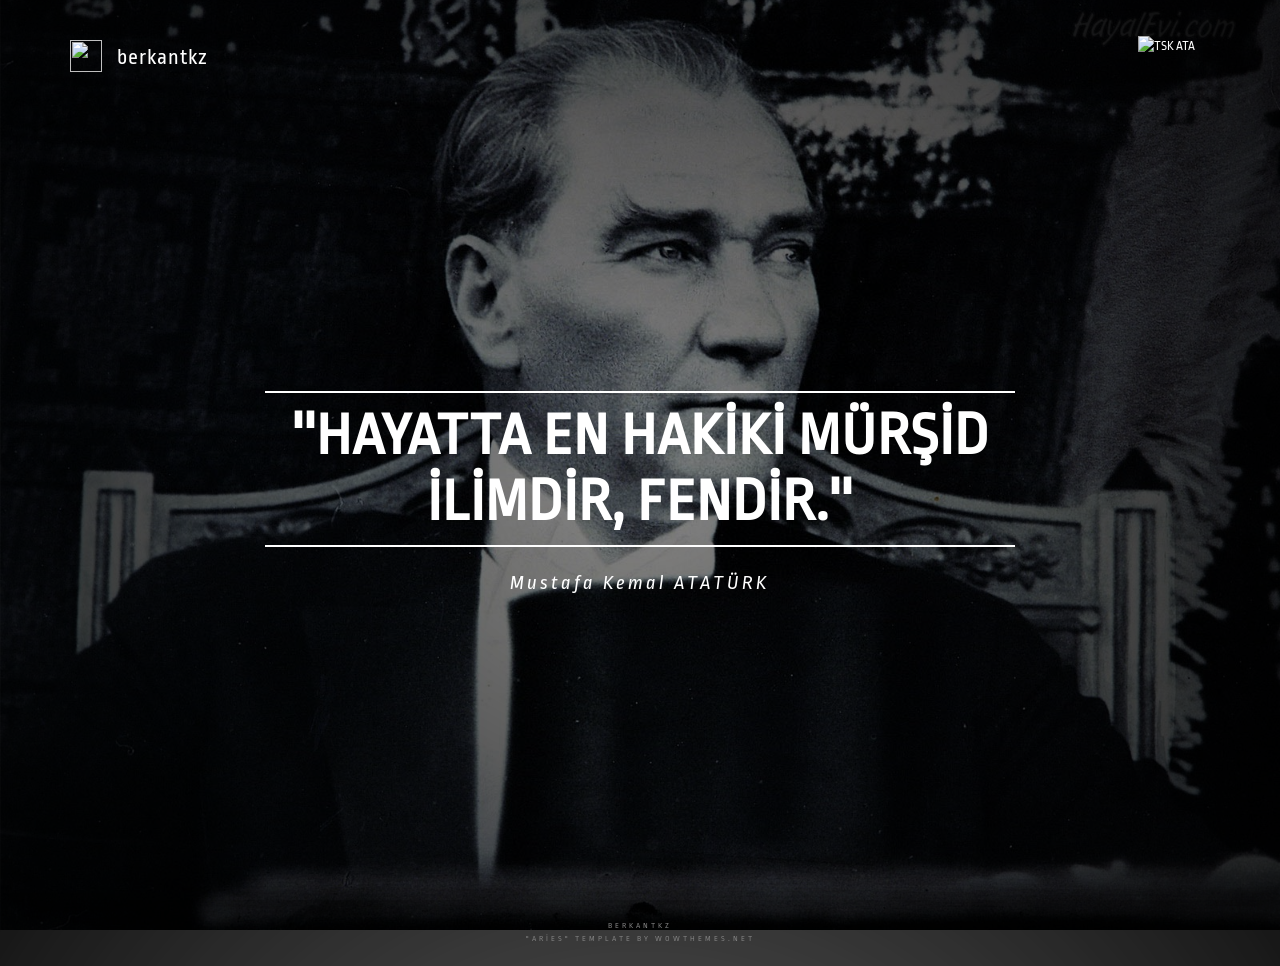
==== index.html @ 2307c093 "Updates on look (#1) * Update1  * Update2  * Update3  Use quote tag  * Update4  Add icon t" ====
<!DOCTYPE html>
<html lang="tr">
<head>
<meta charset="utf-8">
<meta http-equiv="X-UA-Compatible" content="IE=edge">
<meta name="viewport" content="width=device-width, initial-scale=1">
<meta name="description" content="Ne mutlu Türk'üm diyene!">
<meta property="og:title" content="berkantkz" />
<meta property="og:description" content="Ne mutlu Türk'üm diyene!" />
<meta property="og:image" content="https://raw.githubusercontent.com/berkantkz/misc/master/N1394X.png" />
<meta name="author" content="">
<title>berkantkz</title>
<link rel="shortcut icon" href="https://raw.githubusercontent.com/berkantkz/misc/master/N1394X.png" type="image/x-icon" />
<!-- Bootstrap Core CSS -->
<link href="css/bootstrap.min.css" rel="stylesheet">
<!-- Custom CSS -->
<link href="css/theme.css" rel="stylesheet">
<!-- Custom Fonts -->
<!-- <link href="http://fonts.googleapis.com/css?family=Montserrat:400,700" rel="stylesheet" type="text/css"> -->

<link href="https://fonts.googleapis.com/css?family=Ropa+Sans:400i,700i" rel="stylesheet" type="text/css">

<!-- HTML5 Shim and Respond.js IE8 support of HTML5 elements and media queries -->
<!-- WARNING: Respond.js doesn't work if you view the page via file:// -->
<!--[if lt IE 9]>
        <script src="https://oss.maxcdn.com/libs/html5shiv/3.7.0/html5shiv.js"></script>
        <script src="https://oss.maxcdn.com/libs/respond.js/1.4.2/respond.min.js"></script>
    <![endif]-->
</head>
<body id="page-top" data-spy="scroll" data-target=".navbar-fixed-top">
<!-- Navigation -->
<nav class="navbar navbar-custom navbar-fixed-top" role="navigation">
<div class="container">
	<div class="navbar-header">
		<button type="button" class="navbar-toggle" data-toggle="collapse" data-target=".navbar-main-collapse">
		<i class="fa fa-bars"></i>
			</button>
			<a class="navbar-brandx page-scroll" href="index.html"><img src="https://raw.githubusercontent.com/berkantkz/misc/master/N1394X.png" style="height: 32px; width: 32px;"></img><a class="navbar-brand page-scroll" id="berkantkz" style="margin-top: 7px"href="index.html">
			berkantkz</a>
	</div>
	<!-- Collect the nav links, forms, and other content for toggling -->
	<div class="collapse navbar-collapse navbar-right navbar-main-collapse">
		<ul class="nav navbar-nav">
			<li id="ata">
			<a href="http://www.ata.tsk.tr/index.html"><img src="http://www.ata.tsk.tr/content/img/logo.png" alt="TSK ATA" title="Atatürk Sitesi" style="height: 48px; width: 125px;"></img></a>
			</li>
		</ul>
	</div>
</div>
<!-- /.container -->
</nav>
<!-- Intro Header -->
<header class="intro">
<div class="intro-body">
	<div class="container">
		<div class="row">
			<div class="test col-md-8 col-md-offset-2">
				<h1 class="brand-heading" id="soz"></h1>
				<p class="intro-text">
					<em>Mustafa Kemal ATATÜRK</em>
				</p>
				<!-- 
				<a href="#page-sample" class="btn btn-circle page-scroll">
				<i class="fa fa-angle-double-down animated"></i>
				</a> -->
			</div>
		</div>
	</div>
</div>
</header>

<!-- Page Sample Section 
<section id="page-sample">
<div class="container content-section text-left">
	<div class="row">
		<h2 class="text-center">SUBTITLE HERE</h2>
		<div class="col-lg-8 col-lg-offset-2">
			<p>
				A group of girlfriends is on vacation when they see a 5-story hotel with a sign that reads: "For Women Only." Since they are without their boyfriends and husbands, they decide to go in.
			</p>
			<p>
				The bouncer, a very attractive guy, explains to them how it works. "We have 5 floors. Go up floor by floor, and once you find what you are looking for, you can stay there. It's easy to decide since each floor has a sign telling you what's inside."
			</p>
			<p>
				So they start going up and on the first floor the sign reads: "All the men on this floor are short and plain." The friends laugh and without hesitation move on to the next floor.
			</p>
			<p>
				The sign on the second floor reads: "All the men here are short and handsome." Still, this isn't good enough, so the friends continue on up.
			</p>
			<p>
				They reach the third floor and the sign reads: "All the men here are tall and plain."
			</p>
			<p>
				They still want to do better, and so, knowing there are still two floors left, they continued on up.
			</p>
			<p>
				On the fourth floor, the sign is perfect: "All the men here are tall and handsome." The women get all excited and are going in when they realize that there is still one floor left. Wondering what they are missing, they head on up to the fifth floor.
			</p>
			<p>
				There they find a sign that reads: "There are no men here. This floor was built only to prove that there is no way to please a woman."
			</p>
		</div>
	</div>
</div>
</section>
-->

<!-- Footer -->
<footer>
<div id="credits" class="container text-center">
	<p class="credits">
		berkantkz<br/>
		"Aries" Template by <a href="https://www.wowthemes.net/" target="_blank">WowThemes.net</a>
	</p>
</div>
</footer>
<!-- jQuery -->
<script src="js/jquery.js"></script>
<!-- Bootstrap Core JavaScript -->
<script src="js/bootstrap.min.js"></script>
<!-- Plugin JavaScript -->
<script src="js/jquery.easing.min.js"></script>
<!-- Custom Theme JavaScript -->
<script src="js/theme.js"></script>
</body>
</html>
---- css/theme.css ----
/* Aries v1.0 - by WowThemes.net */
body {
	width:100%;
	height:100%;
	font-family:Ropa Sans,"Helvetica Neue",Helvetica,Arial,sans-serif;
	color:#fff;
	font-weight:300;
	/* 
	background:radial-gradient(circle at 50% 50%,rgba(0,0,0,0.46),rgba(0,0,0,0.88)),url('../img/ata.jpg') no-repeat center center fixed;
	-webkit-background-size:cover;
	-moz-background-size:cover;
	background-size:cover;
	-o-background-size:cover; */
}
html {
	width:100%;
	height:100%;
}
h1,h2,h3,h4,h5,h6 {
	margin:0 0 35px;
	text-transform:uppercase;
	font-family:Ropa Sans,"Helvetica Neue",Helvetica,Arial,sans-serif;
	font-weight:700;
	letter-spacing:1px;
}
p {
	margin:0 0 25px;
	font-size:18px;
	line-height:1.5;
}
@media(min-width:768px) {
	p {
		margin:0 0 35px;
		font-size:20px;
		line-height:1.6;
	}
.navbar-nav {
	background: transparent;
}
}
a {
	color:inherit;
	-webkit-transition:all .2s ease-in-out;
	-moz-transition:all .2s ease-in-out;
	transition:all .2s ease-in-out;
}
a:hover,a:focus {
	text-decoration:none;
	color:#c60600;
	-webkit-transition:all .2s ease-in-out;
	-moz-transition:all .2s ease-in-out;
	transition:all .2s ease-in-out;
}
#credits p{
}
.light {
	font-weight:400;
}
.nav #ata {
	border-radius: 2px;
	-webkit-transition:all .2s ease-in-out;
	-moz-transition:all .2s ease-in-out;
	transition:all .2s ease-in-out;
}
.nav #ata:hover {
	background: rgba(255, 255, 255, .2);
	border-radius: 25px;
	-webkit-transition:all .2s ease-in-out;
	-moz-transition:all .2s ease-in-out;
	transition:all .2s ease-in-out;
}
.navbar-custom {
	margin-bottom:0;
	border-bottom:1px solid rgba(255,255,255,.3);
	text-transform:uppercase;
	font-family:Ropa Sans,"Helvetica Neue",Helvetica,Arial,sans-serif;
	background-color:#000;
}
.navbar-custom .navbar-brand {
	font-size:20px;
	text-transform:none;
	letter-spacing:1px;
}
.navbar-custom .navbar-brand:focus {
	outline:0;
}
.navbar-header .navbar-brand {
	font-family: Ropa Sans;
	padding-top: 20px;
	font-size: 22px;
}
.navbar-header a:hover {
	color: #c60600;
}
.navbar-header a:hover + #berkantkz{
	color: #c60600;
}
.navbar-custom .navbar-brand .navbar-toggle {
	padding:4px 6px;
	font-size:16px;
	color:#fff;
}
.navbar-custom .navbar-brand .navbar-toggle:focus,.navbar-custom .navbar-brand .navbar-toggle:active {
	outline:0;
}
.navbar-custom a {
}
.navbar-custom .nav li a {
	-webkit-transition:background .3s ease-in-out;
	-moz-transition:background .3s ease-in-out;
	transition:background .3s ease-in-out;
}
.navbar-custom .nav li a:hover {
	outline:0;
	color:#1ba39c;
	background-color:transparent;
}
.navbar-custom .nav li a:focus,.navbar-custom .nav li a:active {
	outline:0;
	background-color:transparent;
}
.navbar-custom .nav li.active {
	outline:0;
}
.navbar-custom .nav li.active a {
	color:#1ba39c;
}
.navbar-custom .nav li.active a:hover {
	color:#1ba39c;
}
@media(min-width:768px) {
	.navbar-custom {
		padding:20px 0;
		border-bottom:0;
		font-size:13px;
		background:0 0;
		-webkit-transition:background .5s ease-in-out,padding .5s ease-in-out;
		-moz-transition:background .5s ease-in-out,padding .5s ease-in-out;
		transition:background .5s ease-in-out,padding .5s ease-in-out;
	}
		 .navbar-custom.top-nav-collapse {
		 padding:0;
		box-shadow: 0px 10px 10px rgba(0, 0, 0, .2);
		color:#333;
		background: rgba(0, 0, 0, .2);
	}
	.navbar-custom.top-nav-collapse a {
		color:#fff;
		display:inline-block;
	}
	.navbar-header a {
		color: #fff;
	}
	.navbar-header a:hover {
	color: #c60600;
}
}
.navbar-brandx{float:left;height:50px;padding:20px 15px;font-size:18px;line-height:20px}.navbar-brandx:focus,.navbar-brandx:hover{text-decoration:none}.navbar-brandx>img{display:block}@media (min-width:768px){.navbar>.container .navbar-brandx,.navbar>.container-fluid .navbar-brand{margin-left:-15px}}
.intro {
	display:table;
	width:100%;
	height:auto;
	padding:100px 0 100px 0;
	text-align:center;
	color:#fff;
}
.intro .intro-body {
	display:table-cell;
	vertical-align:middle;
}
.intro .intro-body .brand-heading {
	font-size:40px;
	-webkit-transition:all .4s ease-in-out;
	-moz-transition:all .4s ease-in-out;
	transition:all .4s ease-in-out;
}
.intro .intro-body .brand-heading:hover {
	color: #c60600;
	-webkit-transition:all .4s ease-in-out;
	-moz-transition:all .4s ease-in-out;
	transition:all .4s ease-in-out;
}
.intro .intro-body .intro-text {
	font-size:18px;
}
@media(min-width:768px) {
	.intro {
		height:100%;
		padding:0;
	}
	.intro .intro-body .brand-heading {
		font-size:60px;
		margin-top:90px;
		margin-bottom:20px;
		border-top:2px solid #fff;
		border-bottom:2px solid #fff;
		display:inline-block;
		padding:10px 0;
		-webkit-transition:all .4s ease-in-out;
		-moz-transition:all .4s ease-in-out;
		transition:all .4s ease-in-out;
	}
	.intro .intro-body .intro-text {
		font-size:20px;
			font-weight:300;
			letter-spacing:3px;
	}
.intro .intro-body .brand-heading:hover {
	color: #c60600;
	-webkit-transition:all .4s ease-in-out;
	-moz-transition:all .4s ease-in-out;
	transition:all .4s ease-in-out;
}
}
.btn-circle {
	width:50px;
	height:50px;
	margin-top:15px;
	line-height:40px;
	text-align:center;
	border:2px solid #fff;
	border-radius:100%!important;
	font-size:20px;
	color:#fff;
	background:0 0;
	-webkit-transition:background .3s ease-in-out;
	-moz-transition:background .3s ease-in-out;
	transition:background .3s ease-in-out;
}
.btn-circle:hover,.btn-circle:focus {
	outline:0;
	color:#fff;
	background:rgba(255,255,255,.1);
}
.btn-circle i.animated {
	-webkit-transition-property:-webkit-transform;
	-webkit-transition-duration:1s;
	-moz-transition-property:-moz-transform;
	-moz-transition-duration:1s;
}
.btn-circle:hover i.animated {
	-webkit-animation-name:pulse;
	-moz-animation-name:pulse;
	-webkit-animation-duration:1.5s;
	-moz-animation-duration:1.5s;
	-webkit-animation-iteration-count:infinite;
	-moz-animation-iteration-count:infinite;
	-webkit-animation-timing-function:linear;
	-moz-animation-timing-function:linear;
}
@-webkit-keyframes pulse {
	0% {
		-webkit-transform:scale(1);
		transform:scale(1);
	}
	50% {
		-webkit-transform:scale(1.2);
		transform:scale(1.2);
	}
	100% {
		-webkit-transform:scale(1);
		transform:scale(1);
	}
}
@-moz-keyframes pulse {
	0% {
		-moz-transform:scale(1);
		transform:scale(1);
	}
	50% {
		-moz-transform:scale(1.2);
		transform:scale(1.2);
	}
	100% {
		-moz-transform:scale(1);
		transform:scale(1);
	}
}
.content-section {
	padding:40px 0;
	clear:both;
}
@media(min-width:767px) {
	.content-section {
		padding:150px 0;
			 clear:both;
	}
}
.btn {
	border-radius:0;
	text-transform:uppercase;
	font-family:Ropa Sans,"Helvetica Neue",Helvetica,Arial,sans-serif;
	font-weight:400;
	-webkit-transition:all .3s ease-in-out;
	-moz-transition:all .3s ease-in-out;
	transition:all .3s ease-in-out;
}
.btn-default {
	border:1px solid #42dca3;
	color:#42dca3;
	background-color:transparent;
}
.btn-default:hover,.btn-default:focus {
	border:1px solid #42dca3;
	outline:0;
	color:#000;
	background-color:#42dca3;
}
ul.banner-social-buttons {
	margin-top:0;
}
@media(max-width:1199px) {
	ul.banner-social-buttons {
		margin-top:15px;
	}
}
@media(max-width:767px) {
	ul.banner-social-buttons li {
		display:block;
		margin-bottom:20px;
		padding:0;
	}
	ul.banner-social-buttons li:last-child {
		margin-bottom:0;
	}
}
footer {
	padding:20px 0;
	z-index:1;
	position:relative;
	clear:both;
	background: rgba(0, 0, 0, .3);
	box-shadow: 0px -10px 5px rgba(0, 0, 0, .2);
}
footer p {
	margin:0;
	font-size:15px;
}
footer p.credits {
	color: #808080;
	text-transform:uppercase;
	font-size:8px;
	letter-spacing:3px;
	-webkit-transition:all .3s ease-in-out;
	-moz-transition:all .3s ease-in-out;
	transition:all .3s ease-in-out;
}
footer p.credits:hover {
	color: #fff;
	text-transform:uppercase;
	font-size:8px;
	letter-spacing:3px;
	-webkit-transition:all .3s ease-in-out;
	-moz-transition:all .3s ease-in-out;
	transition:all .3s ease-in-out;
}
@media (max-width:767px) {
	.intro .intro-body .brand-heading {
		font-size:40px;
		padding-top: 25%;
		-webkit-transition:all .4s ease-in-out;
		-moz-transition:all .4s ease-in-out;
		transition:all .4s ease-in-out;
	}
	
	footer {
		background: rgba(0, 0, 0, .0);
		box-shadow: 0px 0px 0px rgba(0, 0, 0, .0);
	}
	
	footer p.credits {
	padding-top: 5%;
	color: #808080;
	text-transform:uppercase;
	font-size:8px;
	letter-spacing:3px;
	-webkit-transition:all .3s ease-in-out;
	-moz-transition:all .3s ease-in-out;
	transition:all .3s ease-in-out;
}
}
::-moz-selection {
	text-shadow:none;
	background:#fcfcfc;
	background:rgba(255,255,255,.2);
}
::selection {
	text-shadow:none;
	background:#fcfcfc;
	background:rgba(255,255,255,.2);
}
img::selection {
	background:0 0;
}
img::-moz-selection {
	background:0 0;
}
body {
	webkit-tap-highlight-color:rgba(255,255,255,.2);
}
.bgblue {
	background:#22292c;
}
.inlineblock {
	display:inline-block;
}
p:last-child {
	margin-bottom:0;
}
p.lead {
	line-height:1.9;
}
.btnghost {
	border:2px solid #333;
	background-color:transparent;
	padding:15px 20px;
	letter-spacing:3px;
	font-size:12px;
	text-transform:uppercase;
	font-weight:400;
	color:#333;
	margin-top:20px;
	display:inline-block;
}
.btnghost:hover {
	background-color:#333;
	color:#fff;
	border:2px solid #333;
}
.bgcover {
	background-size:cover;
	background-repeat:no-repeat;
	position:relative;
}
img {
	max-width:100%;
}
.gallery ul {
	padding:0;
	margin:0;
}
.gallery img {
	max-width:100%;
	height:auto;
	padding:0;
	margin:0;
}
.gallery ul li {
	margin:0;
	position:relative;
	list-style:none;
	float:left;
	padding:0;
}
.gallery ul li a {
	display:block;
	position:relative;
	width:100%;
	height:100%;
	margin:0;
	padding:0;
	line-height:0;
}
.gallery ul li a:before {
	position:absolute;
	width:32px;
	height:32px;
	top:40%;
	left:50%;
	margin:-14px 0 0 -16px;
	background: url(data:image/svg+xml;utf8,%3C%3Fxml%20version%3D%221.0%22%20encoding%3D%22utf-8%22%3F%3E%0A%3C%21--%20Generator%3A%20Adobe%20Illustrator%2017.1.0%2C%20SVG%20Export%20Plug-In%20.%20SVG%20Version%3A%206.00%20Build%200%29%20%20--%3E%0A%3C%21DOCTYPE%20svg%20PUBLIC%20%22-//W3C//DTD%20SVG%201.1//EN%22%20%22http%3A//www.w3.org/Graphics/SVG/1.1/DTD/svg11.dtd%22%3E%0A%3Csvg%20version%3D%221.1%22%0A%09%20id%3D%22svg2%22%20xmlns%3Adc%3D%22http%3A//purl.org/dc/elements/1.1/%22%20xmlns%3Acc%3D%22http%3A//creativecommons.org/ns%23%22%20xmlns%3Ardf%3D%22http%3A//www.w3.org/1999/02/22-rdf-syntax-ns%23%22%20xmlns%3Asvg%3D%22http%3A//www.w3.org/2000/svg%22%20xmlns%3Asodipodi%3D%22http%3A//sodipodi.sourceforge.net/DTD/sodipodi-0.dtd%22%20xmlns%3Ainkscape%3D%22http%3A//www.inkscape.org/namespaces/inkscape%22%20inkscape%3Aversion%3D%220.48.4%20r9939%22%20sodipodi%3Adocname%3D%22icon-fullscreen.svg%22%0A%09%20xmlns%3D%22http%3A//www.w3.org/2000/svg%22%20xmlns%3Axlink%3D%22http%3A//www.w3.org/1999/xlink%22%20x%3D%220px%22%20y%3D%220px%22%20viewBox%3D%220%200%20960%20560%22%0A%09%20enable-background%3D%22new%200%200%20960%20560%22%20xml%3Aspace%3D%22preserve%22%3E%0A%3Csodipodi%3Anamedview%20%20borderopacity%3D%221%22%20pagecolor%3D%22%23ffffff%22%20bordercolor%3D%22%23666666%22%20objecttolerance%3D%2210%22%20gridtolerance%3D%2210%22%20guidetolerance%3D%2210%22%20showgrid%3D%22false%22%20fit-margin-top%3D%220%22%20fit-margin-left%3D%220%22%20inkscape%3Azoom%3D%227.375%22%20inkscape%3Acx%3D%22-5.1525424%22%20inkscape%3Acy%3D%2216%22%20id%3D%22namedview11%22%20inkscape%3Awindow-x%3D%22-8%22%20inkscape%3Awindow-y%3D%22-8%22%20fit-margin-right%3D%220%22%20inkscape%3Apageopacity%3D%220%22%20fit-margin-bottom%3D%220%22%20inkscape%3Awindow-width%3D%221366%22%20inkscape%3Awindow-height%3D%22706%22%20inkscape%3Awindow-maximized%3D%221%22%20inkscape%3Apageshadow%3D%222%22%20inkscape%3Acurrent-layer%3D%22svg2%22%3E%0A%09%3C/sodipodi%3Anamedview%3E%0A%3Cg%3E%0A%09%3Crect%20x%3D%22220%22%20y%3D%22260%22%20fill%3D%22%23FFFFFF%22%20width%3D%22536%22%20height%3D%2224%22/%3E%0A%3C/g%3E%0A%3Cg%3E%0A%09%3Crect%20x%3D%22476%22%20y%3D%224%22%20fill%3D%22%23FFFFFF%22%20width%3D%2224%22%20height%3D%22556%22/%3E%0A%3C/g%3E%0A%3C/svg%3E%0A);
	content:"";
	opacity:0;
	z-index:1;
	-webkit-transition:all 0.3s linear;
	-moz-transition:all 0.3s linear;
	transition:all 0.3s linear;
}
.gallery ul li a:hover:before {
	top:50%;
	opacity:1;
}
.gallery ul li a:after {
	position:absolute;
	width:100%;
	top:0;
	bottom:0;
	background:rgba(0,0,0,0.3);
	content:"";
	opacity:0;
	-webkit-transition:all 0.3s linear;
	-moz-transition:all 0.3s linear;
	transition:all 0.3s linear;
}
.gallery ul li a:hover:after {
	opacity:1;
}
section:after {
	float:none;
	clear:both;
}
section {
	background-color:#f9f9f9;
	color:#333;
	overflow:hidden;
}
.done {
	display:none;
}
.error input,input.error,.error textarea,textarea.error {
	background-color:#ffffff;
	border-bottom:2px solid orangered !Important;
	-webkit-transition:border linear 0.2s,box-shadow linear 0.2s;
	-moz-transition:border linear 0.2s,box-shadow linear 0.2s;
	-o-transition:border linear 0.2s,box-shadow linear 0.2s;
	transition:border linear 0.2s,box-shadow linear 0.2s;	
}
#contactform input,#contactform textarea {
	border:0px;
	border-bottom:2px solid #333;
	width:100%;
	background-color:transparent;
	padding:20px 0px;
	text-transform:uppercase;
	letter-spacing:2px;
	margin-bottom:20px;
}
#contactform input#submit {
	width:auto;
	border:2px solid;
	padding:10px 20px;
	display:inline-block;
}
#contactform input#submit:hover {
	background-color:#333;
	color:#fff;
	border:2px solid #333;
}
#contactform input:focus,#contactform input:active,#contactform textarea:focus,#contactform textarea:active {
	border-top:0px;
	border-bottom:2px solid lightseagreen;
	outline:0;
	outline: none;
}
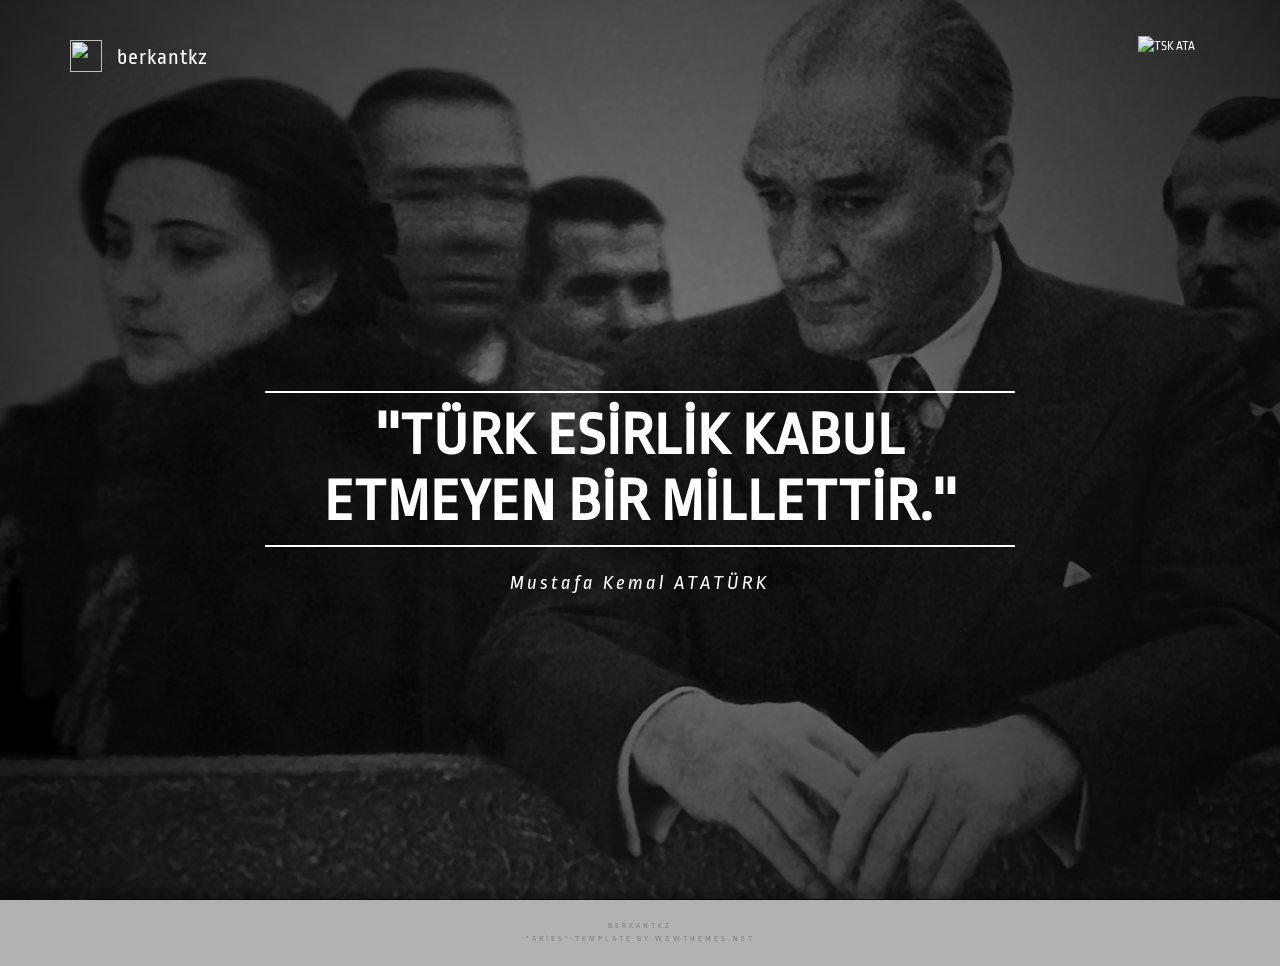
==== commit 2504644f: "Open link in new tab" ====
--- a/index.html
+++ b/index.html
@@ -42,7 +42,7 @@
 	<div class="collapse navbar-collapse navbar-right navbar-main-collapse">
 		<ul class="nav navbar-nav">
 			<li id="ata">
-			<a href="http://www.ata.tsk.tr/index.html"><img src="http://www.ata.tsk.tr/content/img/logo.png" alt="TSK ATA" title="Atatürk Sitesi" style="height: 48px; width: 125px;"></img></a>
+			<a href="http://www.ata.tsk.tr/index.html" target="_blank"><img src="http://www.ata.tsk.tr/content/img/logo.png" alt="TSK ATA" title="Atatürk Sitesi" style="height: 48px; width: 125px;"></img></a>
 			</li>
 		</ul>
 	</div>
@@ -123,4 +123,4 @@
 <!-- Custom Theme JavaScript -->
 <script src="js/theme.js"></script>
 </body>
-</html>
+</html>
--- a/css/theme.css
+++ b/css/theme.css
@@ -5,12 +5,14 @@
 	font-family:Ropa Sans,"Helvetica Neue",Helvetica,Arial,sans-serif;
 	color:#fff;
 	font-weight:300;
-	/* 
-	background:radial-gradient(circle at 50% 50%,rgba(0,0,0,0.46),rgba(0,0,0,0.88)),url('../img/ata.jpg') no-repeat center center fixed;
-	-webkit-background-size:cover;
-	-moz-background-size:cover;
-	background-size:cover;
-	-o-background-size:cover; */
+	/*
+	background:radial-gradient(circle at 50% 50%,rgba(0,0,0,0.46),rgba(0,0,0,0.88)),url('../img/ata.jpg') no-repeat; */
+	background-position: center center !important;
+	background-attachment: fixed !important;
+	-webkit-background-size:cover !important;
+	-moz-background-size:cover !important;
+	background-size:cover !important;
+	-o-background-size:cover !important;
 }
 html {
 	width:100%;
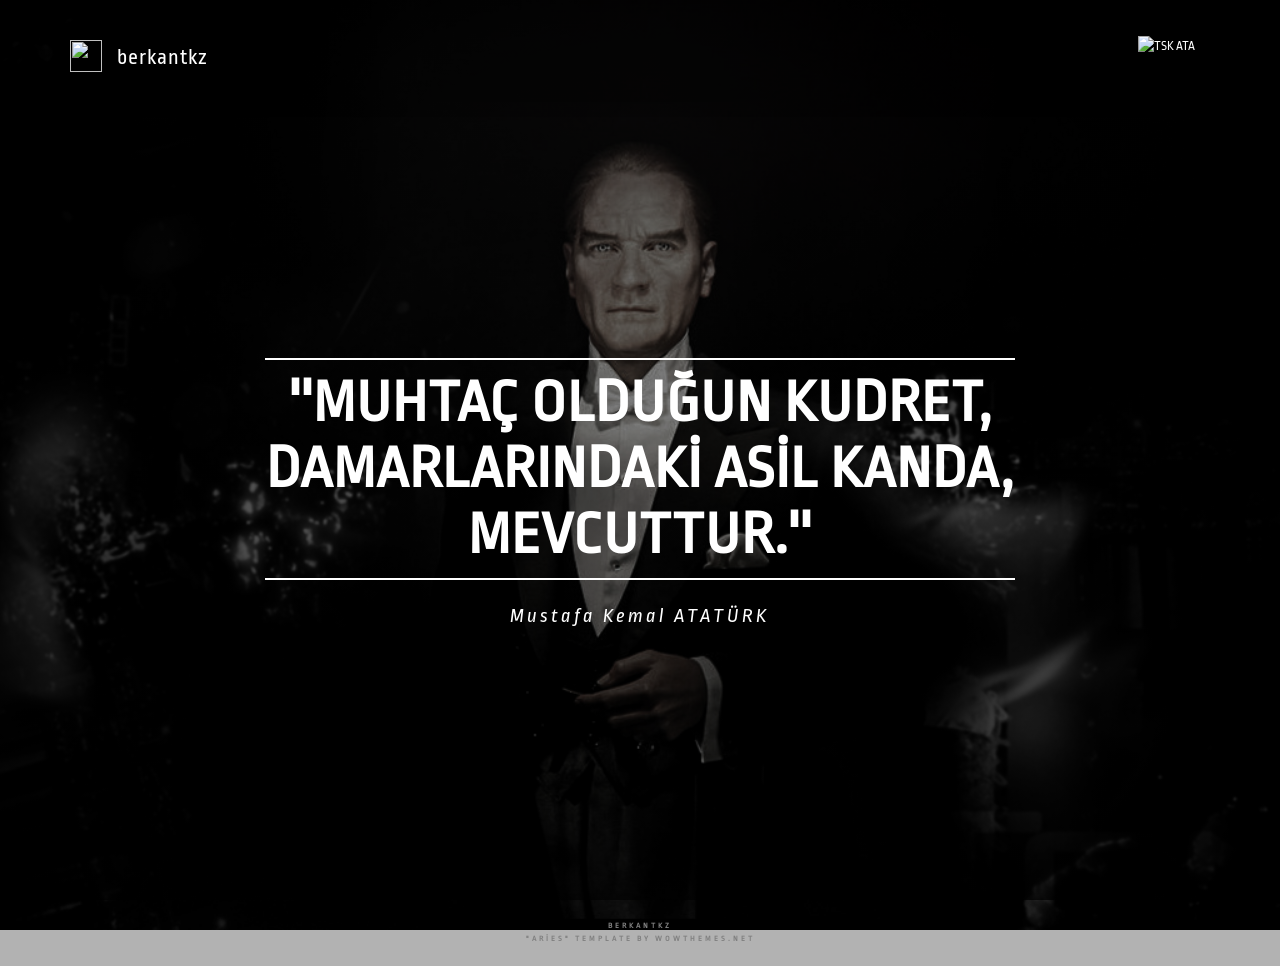
==== commit 25b8745b: "Better visibility" ====
--- a/index.html
+++ b/index.html
@@ -109,7 +109,7 @@
 <footer>
 <div id="credits" class="container text-center">
 	<p class="credits">
-		berkantkz<br/>
+		<b>berkantkz<b><br/>
 		"Aries" Template by <a href="https://www.wowthemes.net/" target="_blank">WowThemes.net</a>
 	</p>
 </div>
--- a/css/theme.css
+++ b/css/theme.css
@@ -135,7 +135,8 @@
 		padding:20px 0;
 		border-bottom:0;
 		font-size:13px;
-		background:0 0;
+		background: rgba(0, 0, 0, .2);
+		box-shadow: 0px 10px 10px rgba(0, 0, 0, .2);
 		-webkit-transition:background .5s ease-in-out,padding .5s ease-in-out;
 		-moz-transition:background .5s ease-in-out,padding .5s ease-in-out;
 		transition:background .5s ease-in-out,padding .5s ease-in-out;
@@ -332,7 +333,7 @@
 	position:relative;
 	clear:both;
 	background: rgba(0, 0, 0, .3);
-	box-shadow: 0px -10px 5px rgba(0, 0, 0, .2);
+	box-shadow: 0px -5px 10px rgba(0, 0, 0, .3);
 }
 footer p {
 	margin:0;
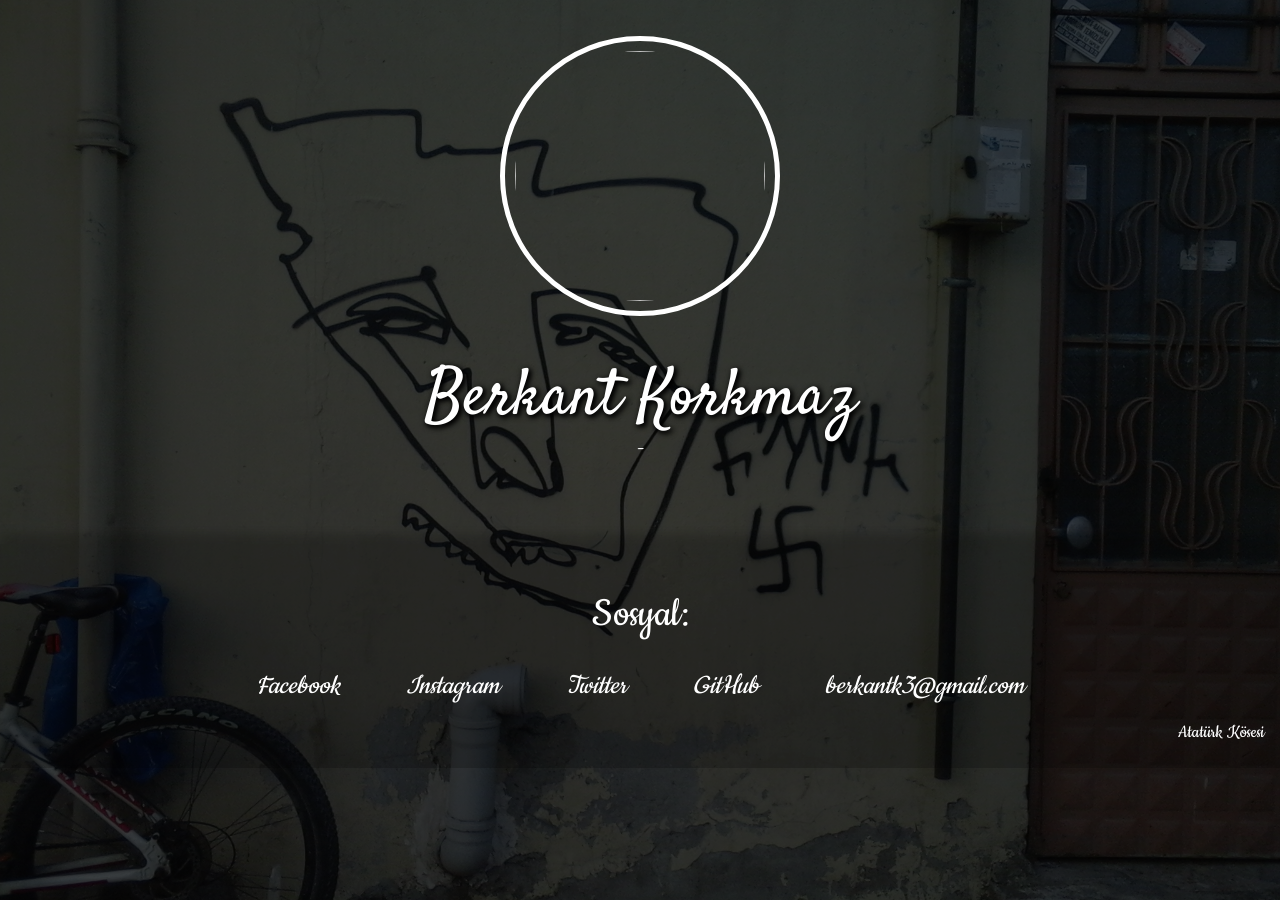
==== commit f7805600: "Implement personal webpage" ====
--- a/index.html
+++ b/index.html
@@ -1,126 +1,47 @@
-<!DOCTYPE html>
-<html lang="tr">
-<head>
-<meta charset="utf-8">
-<meta http-equiv="X-UA-Compatible" content="IE=edge">
-<meta name="viewport" content="width=device-width, initial-scale=1">
-<meta name="description" content="Ne mutlu Türk'üm diyene!">
-<meta property="og:title" content="berkantkz" />
-<meta property="og:description" content="Ne mutlu Türk'üm diyene!" />
-<meta property="og:image" content="https://raw.githubusercontent.com/berkantkz/misc/master/N1394X.png" />
-<meta name="author" content="">
-<title>berkantkz</title>
-<link rel="shortcut icon" href="https://raw.githubusercontent.com/berkantkz/misc/master/N1394X.png" type="image/x-icon" />
-<!-- Bootstrap Core CSS -->
-<link href="css/bootstrap.min.css" rel="stylesheet">
-<!-- Custom CSS -->
-<link href="css/theme.css" rel="stylesheet">
-<!-- Custom Fonts -->
-<!-- <link href="http://fonts.googleapis.com/css?family=Montserrat:400,700" rel="stylesheet" type="text/css"> -->
-
-<link href="https://fonts.googleapis.com/css?family=Ropa+Sans:400i,700i" rel="stylesheet" type="text/css">
-
-<!-- HTML5 Shim and Respond.js IE8 support of HTML5 elements and media queries -->
-<!-- WARNING: Respond.js doesn't work if you view the page via file:// -->
-<!--[if lt IE 9]>
-        <script src="https://oss.maxcdn.com/libs/html5shiv/3.7.0/html5shiv.js"></script>
-        <script src="https://oss.maxcdn.com/libs/respond.js/1.4.2/respond.min.js"></script>
-    <![endif]-->
-</head>
-<body id="page-top" data-spy="scroll" data-target=".navbar-fixed-top">
-<!-- Navigation -->
-<nav class="navbar navbar-custom navbar-fixed-top" role="navigation">
-<div class="container">
-	<div class="navbar-header">
-		<button type="button" class="navbar-toggle" data-toggle="collapse" data-target=".navbar-main-collapse">
-		<i class="fa fa-bars"></i>
-			</button>
-			<a class="navbar-brandx page-scroll" href="index.html"><img src="https://raw.githubusercontent.com/berkantkz/misc/master/N1394X.png" style="height: 32px; width: 32px;"></img><a class="navbar-brand page-scroll" id="berkantkz" style="margin-top: 7px"href="index.html">
-			berkantkz</a>
-	</div>
-	<!-- Collect the nav links, forms, and other content for toggling -->
-	<div class="collapse navbar-collapse navbar-right navbar-main-collapse">
-		<ul class="nav navbar-nav">
-			<li id="ata">
-			<a href="http://www.ata.tsk.tr/index.html" target="_blank"><img src="http://www.ata.tsk.tr/content/img/logo.png" alt="TSK ATA" title="Atatürk Sitesi" style="height: 48px; width: 125px;"></img></a>
-			</li>
-		</ul>
-	</div>
-</div>
-<!-- /.container -->
-</nav>
-<!-- Intro Header -->
-<header class="intro">
-<div class="intro-body">
-	<div class="container">
-		<div class="row">
-			<div class="test col-md-8 col-md-offset-2">
-				<h1 class="brand-heading" id="soz"></h1>
-				<p class="intro-text">
-					<em>Mustafa Kemal ATATÜRK</em>
-				</p>
-				<!-- 
-				<a href="#page-sample" class="btn btn-circle page-scroll">
-				<i class="fa fa-angle-double-down animated"></i>
-				</a> -->
-			</div>
-		</div>
-	</div>
-</div>
-</header>
-
-<!-- Page Sample Section 
-<section id="page-sample">
-<div class="container content-section text-left">
-	<div class="row">
-		<h2 class="text-center">SUBTITLE HERE</h2>
-		<div class="col-lg-8 col-lg-offset-2">
-			<p>
-				A group of girlfriends is on vacation when they see a 5-story hotel with a sign that reads: "For Women Only." Since they are without their boyfriends and husbands, they decide to go in.
-			</p>
-			<p>
-				The bouncer, a very attractive guy, explains to them how it works. "We have 5 floors. Go up floor by floor, and once you find what you are looking for, you can stay there. It's easy to decide since each floor has a sign telling you what's inside."
-			</p>
-			<p>
-				So they start going up and on the first floor the sign reads: "All the men on this floor are short and plain." The friends laugh and without hesitation move on to the next floor.
-			</p>
-			<p>
-				The sign on the second floor reads: "All the men here are short and handsome." Still, this isn't good enough, so the friends continue on up.
-			</p>
-			<p>
-				They reach the third floor and the sign reads: "All the men here are tall and plain."
-			</p>
-			<p>
-				They still want to do better, and so, knowing there are still two floors left, they continued on up.
-			</p>
-			<p>
-				On the fourth floor, the sign is perfect: "All the men here are tall and handsome." The women get all excited and are going in when they realize that there is still one floor left. Wondering what they are missing, they head on up to the fifth floor.
-			</p>
-			<p>
-				There they find a sign that reads: "There are no men here. This floor was built only to prove that there is no way to please a woman."
-			</p>
-		</div>
-	</div>
-</div>
-</section>
--->
-
-<!-- Footer -->
-<footer>
-<div id="credits" class="container text-center">
-	<p class="credits">
-		<b>berkantkz<b><br/>
-		"Aries" Template by <a href="https://www.wowthemes.net/" target="_blank">WowThemes.net</a>
-	</p>
-</div>
-</footer>
-<!-- jQuery -->
-<script src="js/jquery.js"></script>
-<!-- Bootstrap Core JavaScript -->
-<script src="js/bootstrap.min.js"></script>
-<!-- Plugin JavaScript -->
-<script src="js/jquery.easing.min.js"></script>
-<!-- Custom Theme JavaScript -->
-<script src="js/theme.js"></script>
-</body>
+<!DOCTYPE html>
+<html lang="tr">
+
+<meta charset="utf-8">
+<meta http-equiv="X-UA-Compatible" content="IE=edge">
+<meta name="viewport" content="width=device-width, initial-scale=1">
+<meta name="description" content="Ne mutlu Türk'üm diyene!">
+<meta property="og:title" content="berkantkz" />
+<meta property="og:description" content="Ne mutlu Türk'üm diyene!" />
+<meta property="og:image" content="https://raw.githubusercontent.com/berkantkz/misc/master/N1394X.png" />
+<meta name="author" content="">
+<title>berkantkz</title>
+<link rel="shortcut icon" href="https://raw.githubusercontent.com/berkantkz/misc/master/N1394X.png" type="image/x-icon" />
+<link href="css/berkantkz.css" rel="stylesheet">
+<link rel="stylesheet" href="http://fontawesome.io/assets/font-awesome/css/font-awesome.css">
+<link href="https://fonts.googleapis.com/css?family=Cookie" rel="stylesheet" type="text/css">
+<link href="https://fonts.googleapis.com/css?family=Satisfy" rel="stylesheet" type="text/css">
+<link href="https://fonts.googleapis.com/css?family=Courgette" rel="stylesheet">
+<head>
+</head>
+<body>
+	<div class="cover">
+		<div id="main" class="main">
+			<div class="imageHolder" height="300px" width="300px">
+			<br>
+			<br>
+				<img src="https://instagram.fsaw1-5.fna.fbcdn.net/t51.2885-19/21689154_555755761436888_1624881613789724672_n.jpg" height="250px" width="250px"></img>
+			</div>
+			<p>Berkant Korkmaz</p>
+			<b>-</b>
+		</div>
+		<div id="footer" class="footer">
+			<div class="sign">
+				<p>Sosyal:</p>
+				<div class="innersign">
+					<i class="fa fa-facebook fa-1x"> <a href="https://facebook.com/berkantkz" target="_blank"> Facebook</a></i> <b></b> <i class="fa fa-instagram fa-1x"> <a href="https://instagram.com/berkantkz" target="_blank">Instagram</a></i> <b></b> <i class="fa fa-twitter fa-1x"> <a href="https://twitter.com/berkantkzx" target="_blank">Twitter</a></i> <b></b> <i class="fa fa-github fa-1x"> <a href="https://github.com/berkantkz" target="_blank">GitHub</a></i> <b></b> <i class="fa fa-envelope fa-1x"> <a href="mailto:berkantk3@gmail.com" target="_blank">berkantk3@gmail.com</a></i>
+					<br>
+					<div class="ata" style="bottom: 0; display: block; float: right; margin-right: 10px; margin-top: 10px; transition:all .3s ease-in-out;">
+						<a href="https://berkantkz.github.io/ata" style="font-size:20px">Atatürk Kösesi</a>
+					</div>
+				</div>
+			</div>
+		</div>
+	</div>
+</body>
+<script src="js/berkantkz.js"></script>
 </html>
--- a/css/berkantkz.css
+++ b/css/berkantkz.css
@@ -0,0 +1,232 @@
+body {
+	
+	background-image: linear-gradient(to bottom, rgba(0, 0, 0, 0.7), rgba(0, 0, 0, 0.7)), url(../img/IMG_20160507_175022.jpg);
+	background-position: center center !important;
+	background-attachment: fixed !important;
+	background-size:cover !important;
+	margin: 0;
+	padding: 0;
+}
+
+body, html {
+	height: 100%;
+	min-height: 100%;
+    position: relative;
+}
+
+.cover {
+    height: fit-content;
+	width: 100%;
+	display: grid;
+	float: left;
+}
+
+.main {
+	transition:all .3s ease-in-out;
+}
+
+.main .imageHolder {
+	margin: auto;
+	height: 410px;
+	width: 410px;
+}
+
+.main img {
+	border-radius: 50%;
+	margin: auto;
+    display: block;	
+	border: 5px solid #fff;
+	padding: 10px;
+	-webkit-transition:all .5s ease-in-out;
+	-moz-transition:all .5s ease-in-out;
+	transition:all .5s ease-in-out;
+}
+
+.main img:hover {
+	height: 275px;
+	width: 275px;
+	-webkit-transition:all .5s ease-in-out;
+	-moz-transition:all .5s ease-in-out;
+	transition:all .5s ease-in-out;
+}
+
+.main p {
+	font-family: Satisfy;
+	font-size: 65px;
+	color: #fff;
+	margin-top: -25px;
+	position: relative;
+	float: left;
+	left: 50%;
+	transform: translate(-50%, -35%);
+	text-shadow: 2px 2px 6px #000, 2px 2px 5px #000;
+	transition:all .3s ease-in-out;
+}
+
+.main b {
+	font-family: Courgette;
+	font-size: 20px;
+	font-weight: normal;
+	margin-top: -25px;
+	color: #fff;
+	position: absolute;
+	float: left;
+	left: 50%;
+	transform: translate(-50%, 200%);
+	transition:all .3s ease-in-out;
+}
+
+.footer {
+	background: rgba(0,0,0,0.2);
+	bottom: 0;
+	height: fit-content;
+	width: 100%;
+	box-shadow: 0px -10px 10px rgba(0, 0, 0, .2);
+	transition:all .3s ease-in-out;
+	padding-bottom: 25px;
+}
+
+.footer h1 {
+	font-family: Dancing Script;
+	left: 50%;
+	float: left;
+	transform: translate(-50%, -50%);
+	position: relative;
+}
+
+.footer .sign {
+	transition:all .3s ease-in-out;
+}
+
+.footer .sign .innersign {
+	font-size: 25px;
+	transform: translate(0, 0);
+	left: 0;
+	text-align: center;
+	transition:all .5s ease-in-out;
+	margin-top: -15px;
+}
+
+.footer a {
+    text-decoration: none;
+}
+
+.footer b {
+	font-family: Satisfy;
+	font-size: 25px;
+	color: #fff;
+	margin-left: 20px;
+	margin-right: 20px;
+	transition:all .3s ease-in-out;
+}
+
+.footer p {
+	font-family: Cookie;
+	font-size: 45px;
+	color: #fff;
+	left: 0;
+	text-align: center;
+	transition:all .3s ease-in-out;
+}
+
+.footer .sign .innersign i {
+	color: #fff;
+	padding: 5px;
+	transition:all .3s ease-in-out;
+}
+
+.footer .sign .innersign i:hover {
+	color: #56aaff;
+	padding: 5px;
+	transition:all .3s ease-in-out;
+}
+
+.footer .sign .innersign i:hover a {
+	color: #56aaff;
+	padding: 5px;
+	transition:all .3s ease-in-out;
+}
+
+.footer .sign .innersign a {
+	font-family: Cookie; 
+	font-size: 30px;
+	font-weight: normal;
+	color: #fff;
+	padding: 5px;
+	transition:all .3s ease-in-out;
+}
+
+.footer i a p b {
+	transition:all .3s ease-in-out;
+}
+
+.footer .sign .innersign .ata a:hover {
+	color: #56aaff;
+	transition:all .3s ease-in-out;
+}
+
+@media(max-width:500px) {
+	.main p {
+		margin-top: -50px;
+		font-size: 50px;
+		transition:all .3s ease-in-out;
+	}
+	
+	.main b {
+		margin-top: -70px;
+		transition:all .3s ease-in-out;
+	}
+	
+	.main img {
+		height: 200px;
+		width: 200px;
+		border-radius: 50%;
+		margin: auto;
+		display: block;	
+		border: 5px solid #fff;
+		padding: 10px;
+		-webkit-transition:all .5s ease-in-out;
+		-moz-transition:all .5s ease-in-out;
+		transition:all .5s ease-in-out;
+	}
+	
+	.main img:hover {
+		height: 250px;
+		width: 250px;
+		-webkit-transition:all .5s ease-in-out;
+		-moz-transition:all .5s ease-in-out;
+		transition:all .5s ease-in-out;
+	}
+	
+	.footer {
+		height: fit-content;
+		transition:all .3s ease-in-out;
+	}
+	
+	.footer p {
+		font-size: 35px;
+	}
+	
+	.footer .sign .innersign a {
+		font-size: 20px;
+	}
+	
+	.footer .sign .innersign i {
+		font-size: 20px;
+	}
+}
+
+@media(max-width:500px) {
+	.main p {
+		font-size: 40px;
+		transition:all .3s ease-in-out;
+	}
+}
+
+@media(min-height:565px) {
+	.main p, b {
+		transition:all .3s ease-in-out;
+	}
+}
+
+@media(min-
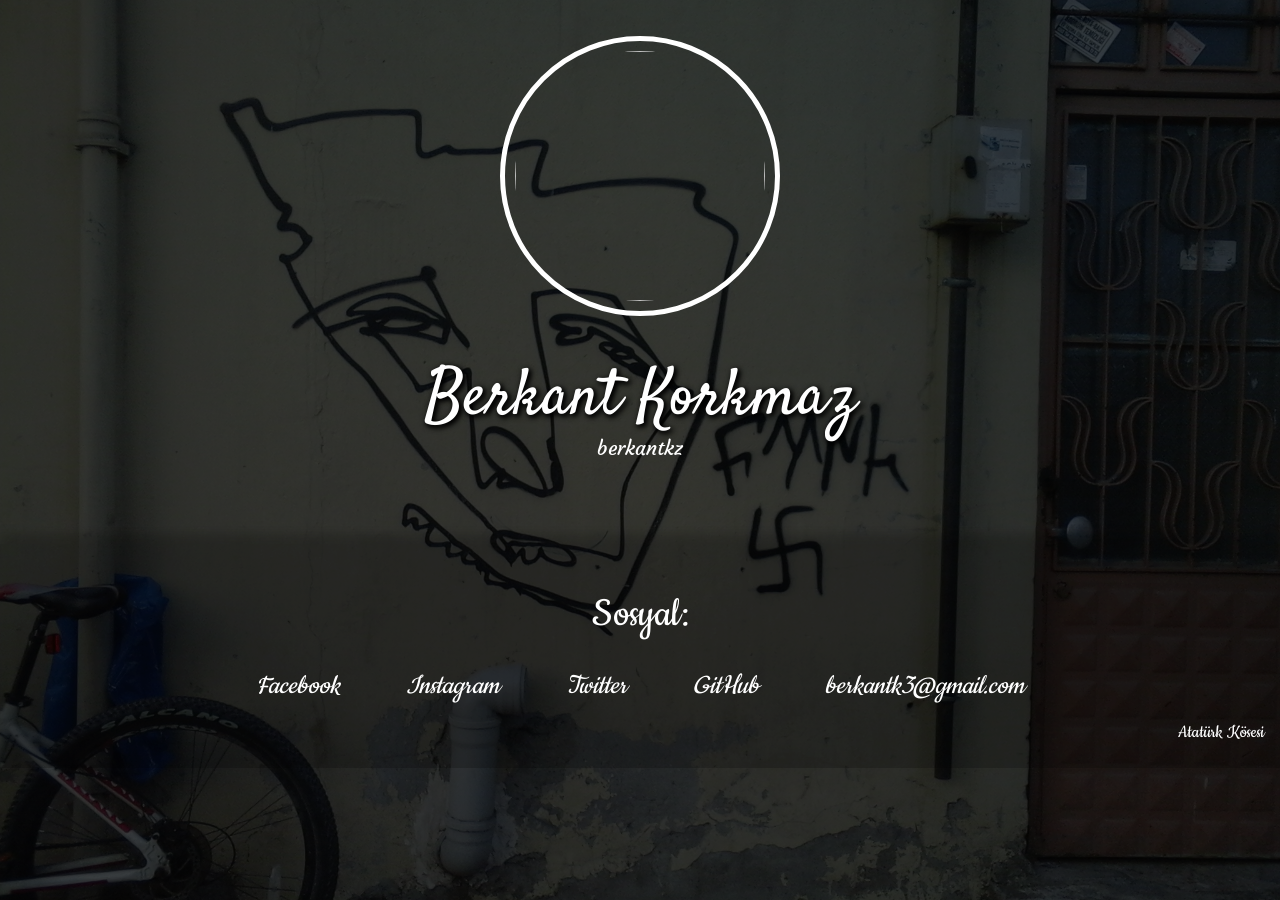
==== commit e1e3386a: "Nickname" ====
--- a/index.html
+++ b/index.html
@@ -12,7 +12,7 @@
 <title>berkantkz</title>
 <link rel="shortcut icon" href="https://raw.githubusercontent.com/berkantkz/misc/master/N1394X.png" type="image/x-icon" />
 <link href="css/berkantkz.css" rel="stylesheet">
-<link rel="stylesheet" href="http://fontawesome.io/assets/font-awesome/css/font-awesome.css">
+<link rel="stylesheet" href="https://fontawesome.io/assets/font-awesome/css/font-awesome.css">
 <link href="https://fonts.googleapis.com/css?family=Cookie" rel="stylesheet" type="text/css">
 <link href="https://fonts.googleapis.com/css?family=Satisfy" rel="stylesheet" type="text/css">
 <link href="https://fonts.googleapis.com/css?family=Courgette" rel="stylesheet">
@@ -27,7 +27,7 @@
 				<img src="https://instagram.fsaw1-5.fna.fbcdn.net/t51.2885-19/21689154_555755761436888_1624881613789724672_n.jpg" height="250px" width="250px"></img>
 			</div>
 			<p>Berkant Korkmaz</p>
-			<b>-</b>
+			<b>berkantkz</b>
 		</div>
 		<div id="footer" class="footer">
 			<div class="sign">
